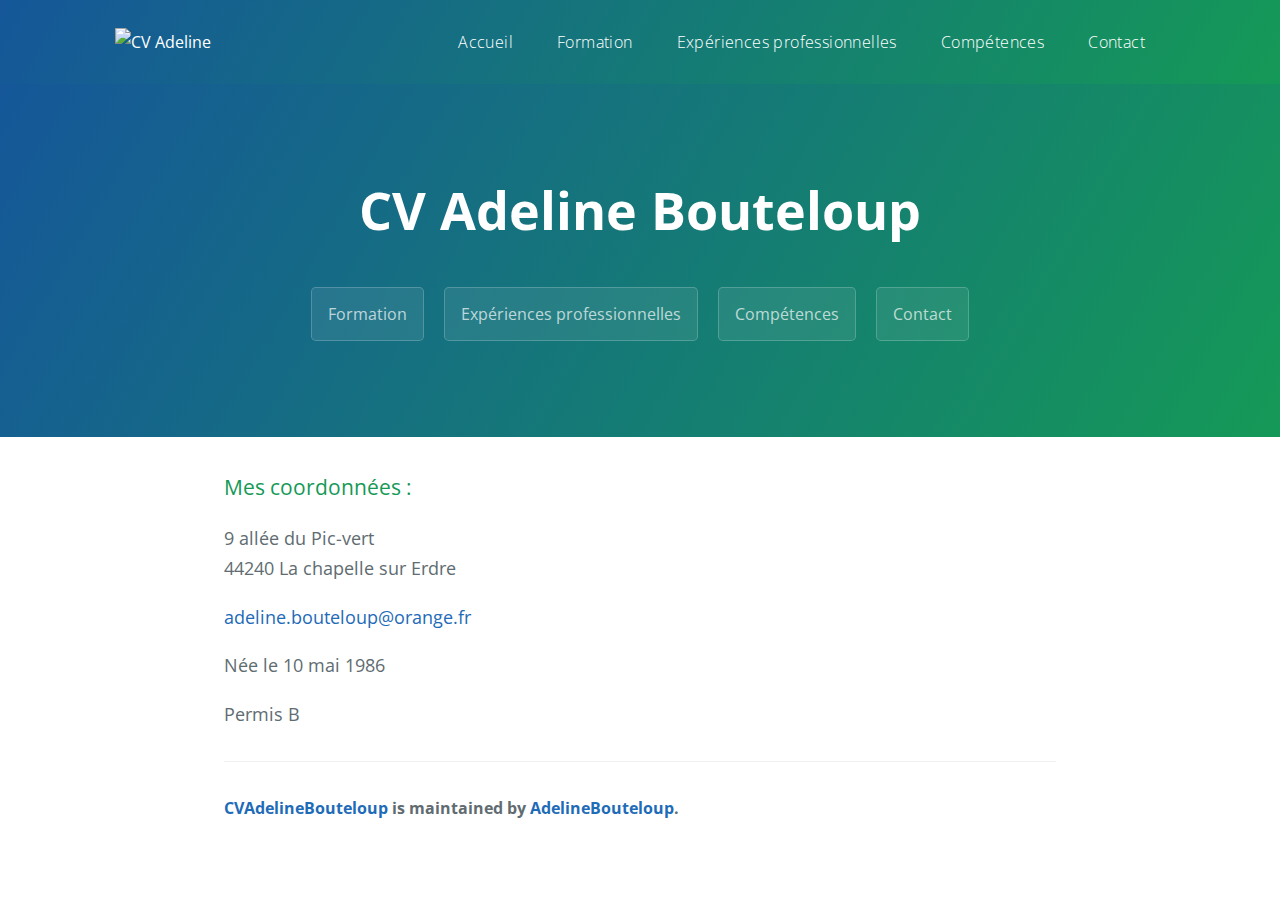
==== index.html @ 58d0fb97 "Update index.html" ====
<!DOCTYPE html>
<html>
  <head>
    <meta charset="UTF-8">
    <title>CV Adeline Bouteloup</title>
    <meta name="viewport" content="width=device-width, initial-scale=1">
    <link rel="stylesheet" type="text/css" href="stylesheets/normalize.css" media="screen">
    <link href='https://fonts.googleapis.com/css?family=Open+Sans:400,700' rel='stylesheet' type='text/css'>
    <link rel="stylesheet" type="text/css" href="stylesheets/stylesheet.css" media="screen">
    <link rel="stylesheet" type="text/css" href="stylesheets/github-light.css" media="screen">
    <header id="header" role="banner" class="main-header">
      <div class="header-inner">
		    <div class="header-logo">
			    <img src="logo.png" alt="CV Adeline" width="150" height="45">
		    </div>
		    <nav class="header-nav">
			    <ul>
				    <li><a href="http://adelinebouteloup.github.io/CVAdelineBouteloup/index.html">Accueil</a></li>
				    <li><a href="http://adelinebouteloup.github.io/CVAdelineBouteloup/formation.html">Formation</a></li>
				    <li><a href="http://adelinebouteloup.github.io/CVAdelineBouteloup/experiences.html">Expériences professionnelles</a></li>
				    <li><a href="http://adelinebouteloup.github.io/CVAdelineBouteloup/competences.html">Compétences</a></li>
				    <li><a href="http://adelinebouteloup.github.io/CVAdelineBouteloup/contact.html">Contact</a></li>
			    </ul>
		    </nav>
	    </div>
    </header>
  </head>
  <body>
    <script src="scripts/main.js"></script>
    <section class="page-header">
      <h1 class="project-name">CV Adeline Bouteloup</h1>
      <h2 class="project-tagline"></h2>
      <a href="http://adelinebouteloup.github.io/CVAdelineBouteloup/formation.html" class="btn">Formation</a>
      <a href="http://adelinebouteloup.github.io/CVAdelineBouteloup/experiences.html" class="btn">Expériences professionnelles</a>
      <a href="http://adelinebouteloup.github.io/CVAdelineBouteloup/competences.html" class="btn">Compétences</a>
      <a href="http://adelinebouteloup.github.io/CVAdelineBouteloup/contact.html" class="btn">Contact</a>
    </section>

    <section class="main-content">
      <h3>
<a id="adeline-bouteloup" class="anchor" href="#adeline-bouteloup" aria-hidden="true"><span aria-hidden="true" class="octicon octicon-link"></span></a>Mes coordonnées : </h3>

<p>9 allée du Pic-vert </br>
44240 La chapelle sur Erdre</p>
<p><a href="mailto:adeline.bouteloup@orange.fr">adeline.bouteloup@orange.fr</a></p>
<p>Née le 10 mai 1986</p>
<p>Permis B</p>


      <footer class="site-footer">
        <span class="site-footer-owner"><a href="https://github.com/AdelineBouteloup/CVAdelineBouteloup">CVAdelineBouteloup</a> is maintained by <a href="https://github.com/AdelineBouteloup">AdelineBouteloup</a>.</span>
      </footer>

    </section>

  
  </body>
</html>
---- stylesheets/stylesheet.css ----
* {
  box-sizing: border-box; }

body {
  padding: 0;
  margin: 0;
  font-family: "Open Sans", "Helvetica Neue", Helvetica, Arial, sans-serif;
  font-size: 16px;
  line-height: 1.75;
  color: #606c71; }
  
ul {
	padding: 0; margin: 0;
}

a {
  color: #1e6bb8;
  text-decoration: none; }
  a:hover {
    text-decoration: underline; }

.btn {
  display: inline-block;
  margin-bottom: 1rem;
  color: rgba(255, 255, 255, 0.7);
  background-color: rgba(255, 255, 255, 0.08);
  border-color: rgba(255, 255, 255, 0.2);
  border-style: solid;
  border-width: 1px;
  border-radius: 0.3rem;
  transition: color 0.2s, background-color 0.2s, border-color 0.2s; }
  .btn + .btn {
    margin-left: 1rem; }

.btn:hover {
  color: rgba(255, 255, 255, 0.8);
  text-decoration: none;
  background-color: rgba(255, 255, 255, 0.2);
  border-color: rgba(255, 255, 255, 0.3); }

@media screen and (min-width: 64em) {
  .btn {
    padding: 0.75rem 1rem; } }

@media screen and (min-width: 42em) and (max-width: 64em) {
  .btn {
    padding: 0.6rem 0.9rem;
    font-size: 0.9rem; } }

@media screen and (max-width: 42em) {
  .btn {
    display: block;
    width: 100%;
    padding: 0.75rem;
    font-size: 0.9rem; }
    .btn + .btn {
      margin-top: 1rem;
      margin-left: 0; } }
      
.main-header {
	color: #fff;
	/* background: #159957; */
	background-image: linear-gradient(120deg, #155799, #159957);
}

.header-inner {
	display: table;
	width: 100%;
	max-width: 1100px;
	margin: 0 auto; /* on centre l'élément */
	padding: 20px 25px; /* on ventile un peu */
}
.header-inner > * {
	display: table-cell;
	vertical-align: middle;
}

/* Alignement du menu */
.header-nav {
	text-align: right;
}
/*
   Faire passer le menu en inline (inline-block, inline-table ou inline-flex) pour le rendre sensible à l'alignement à droite. Ses items aussi sont en inline.
*/
.header-nav ul,
.header-nav li {
	display: inline;
	list-style: none;
}
.header-nav a {
	position: relative;
	display: inline-block;
	padding: 8px 20px;
	vertical-align: middle;
	font-weight: 300; /* entre regular et light */
	letter-spacing: 0.025em;
	color: inherit;
	text-decoration: none;
}

/* Animation du lien */
.header-nav a:after {
	content: "";
	position: absolute;
	bottom: 0; right: 20px; left: 20px;
	height: 2px;
	background-color: #B13C2E;

	/* Préparation de notre animation */
	opacity: 0;
	transform: translateY(5px);
	transition: all .4s;
}
/* Le trait va remonter et apparaitre */
.header-nav a:hover:after,
.header-nav a:focus:after {
	opacity: .6;
	transform: translateY(0);
}

.header-nav a:focus {
	outline: none;
}

.nav-is-stuck .main-header {
	position: fixed;
	top: 0;
	left: 0;
	right: 0;
	box-shadow: 0 1px 4px rgba(0, 0, 0, 0.15);
	animation: stickAnim .3s;
}
 
@keyframes stickAnim {
	0% {
		transform: translateY(-86px);
	}
	100% {
		transform: translateY(0);
	}
}

.page-header {
  color: #fff;
  text-align: center;
  background-color: #159957;
  background-image: linear-gradient(120deg, #155799, #159957); }

@media screen and (min-width: 64em) {
  .page-header {
    padding: 5rem 6rem; } }

@media screen and (min-width: 42em) and (max-width: 64em) {
  .page-header {
    padding: 3rem 4rem; } }

@media screen and (max-width: 42em) {
  .page-header {
    padding: 2rem 1rem; } }

.project-name {
  margin-top: 0;
  margin-bottom: 0.1rem; }

@media screen and (min-width: 64em) {
  .project-name {
    font-size: 3.25rem; } }

@media screen and (min-width: 42em) and (max-width: 64em) {
  .project-name {
    font-size: 2.25rem; } }

@media screen and (max-width: 42em) {
  .project-name {
    font-size: 1.75rem; } }

.project-tagline {
  margin-bottom: 2rem;
  font-weight: normal;
  opacity: 0.7; }

@media screen and (min-width: 64em) {
  .project-tagline {
    font-size: 1.25rem; } }

@media screen and (min-width: 42em) and (max-width: 64em) {
  .project-tagline {
    font-size: 1.15rem; } }

@media screen and (max-width: 42em) {
  .project-tagline {
    font-size: 1rem; } }

.main-content :first-child {
  margin-top: 0; }
.main-content img {
  max-width: 100%; }
.main-content h1, .main-content h2, .main-content h3, .main-content h4, .main-content h5, .main-content h6 {
  margin-top: 2rem;
  margin-bottom: 1rem;
  font-weight: normal;
  color: #159957; }
.main-content p {
  margin-bottom: 1em; }
.main-content code {
  padding: 2px 4px;
  font-family: Consolas, "Liberation Mono", Menlo, Courier, monospace;
  font-size: 0.9rem;
  color: #383e41;
  background-color: #f3f6fa;
  border-radius: 0.3rem; }
.main-content pre {
  padding: 0.8rem;
  margin-top: 0;
  margin-bottom: 1rem;
  font: 1rem Consolas, "Liberation Mono", Menlo, Courier, monospace;
  color: #567482;
  word-wrap: normal;
  background-color: #f3f6fa;
  border: solid 1px #dce6f0;
  border-radius: 0.3rem; }
  .main-content pre > code {
    padding: 0;
    margin: 0;
    font-size: 0.9rem;
    color: #567482;
    word-break: normal;
    white-space: pre;
    background: transparent;
    border: 0; }
.main-content .highlight {
  margin-bottom: 1rem; }
  .main-content .highlight pre {
    margin-bottom: 0;
    word-break: normal; }
.main-content .highlight pre, .main-content pre {
  padding: 0.8rem;
  overflow: auto;
  font-size: 0.9rem;
  line-height: 1.45;
  border-radius: 0.3rem; }
.main-content pre code, .main-content pre tt {
  display: inline;
  max-width: initial;
  padding: 0;
  margin: 0;
  overflow: initial;
  line-height: inherit;
  word-wrap: normal;
  background-color: transparent;
  border: 0; }
  .main-content pre code:before, .main-content pre code:after, .main-content pre tt:before, .main-content pre tt:after {
    content: normal; }
.main-content ul, .main-content ol {
  margin-top: 0; }
.main-content blockquote {
  padding: 0 1rem;
  margin-left: 0;
  color: #819198;
  border-left: 0.3rem solid #dce6f0; }
  .main-content blockquote > :first-child {
    margin-top: 0; }
  .main-content blockquote > :last-child {
    margin-bottom: 0; }
.main-content table {
  display: block;
  width: 100%;
  overflow: auto;
  word-break: normal;
  word-break: keep-all; }
  .main-content table th {
    font-weight: bold; }
  .main-content table th, .main-content table td {
    padding: 0.5rem 1rem;
    border: 1px solid #e9ebec; }
.main-content dl {
  padding: 0; }
  .main-content dl dt {
    padding: 0;
    margin-top: 1rem;
    font-size: 1rem;
    font-weight: bold; }
  .main-content dl dd {
    padding: 0;
    margin-bottom: 1rem; }
.main-content hr {
  height: 2px;
  padding: 0;
  margin: 1rem 0;
  background-color: #eff0f1;
  border: 0; }

@media screen and (min-width: 64em) {
  .main-content {
    max-width: 64rem;
    padding: 2rem 6rem;
    margin: 0 auto;
    font-size: 1.1rem; } }

@media screen and (min-width: 42em) and (max-width: 64em) {
  .main-content {
    padding: 2rem 4rem;
    font-size: 1.1rem; } }

@media screen and (max-width: 42em) {
  .main-content {
    padding: 2rem 1rem;
    font-size: 1rem; } }

.site-footer {
  padding-top: 2rem;
  margin-top: 2rem;
  border-top: solid 1px #eff0f1; }

.site-footer-owner {
  display: block;
  font-weight: bold; }

.site-footer-credits {
  color: #819198; }

@media screen and (min-width: 64em) {
  .site-footer {
    font-size: 1rem; } }

@media screen and (min-width: 42em) and (max-width: 64em) {
  .site-footer {
    font-size: 1rem; } }

@media screen and (max-width: 42em) {
  .site-footer {
    font-size: 0.9rem; } }
---- stylesheets/github-light.css ----
/*
The MIT License (MIT)

Copyright (c) 2015 GitHub, Inc.

Permission is hereby granted, free of charge, to any person obtaining a copy
of this software and associated documentation files (the "Software"), to deal
in the Software without restriction, including without limitation the rights
to use, copy, modify, merge, publish, distribute, sublicense, and/or sell
copies of the Software, and to permit persons to whom the Software is
furnished to do so, subject to the following conditions:

The above copyright notice and this permission notice shall be included in all
copies or substantial portions of the Software.

THE SOFTWARE IS PROVIDED "AS IS", WITHOUT WARRANTY OF ANY KIND, EXPRESS OR
IMPLIED, INCLUDING BUT NOT LIMITED TO THE WARRANTIES OF MERCHANTABILITY,
FITNESS FOR A PARTICULAR PURPOSE AND NONINFRINGEMENT. IN NO EVENT SHALL THE
AUTHORS OR COPYRIGHT HOLDERS BE LIABLE FOR ANY CLAIM, DAMAGES OR OTHER
LIABILITY, WHETHER IN AN ACTION OF CONTRACT, TORT OR OTHERWISE, ARISING FROM,
OUT OF OR IN CONNECTION WITH THE SOFTWARE OR THE USE OR OTHER DEALINGS IN THE
SOFTWARE.

*/

.pl-c /* comment */ {
  color: #969896;
}

.pl-c1      /* constant, markup.raw, meta.diff.header, meta.module-reference, meta.property-name, support, support.constant, support.variable, variable.other.constant */,
.pl-s .pl-v /* string variable */ {
  color: #0086b3;
}

.pl-e  /* entity */,
.pl-en /* entity.name */ {
  color: #795da3;
}

.pl-s .pl-s1 /* string source */,
.pl-smi      /* storage.modifier.import, storage.modifier.package, storage.type.java, variable.other, variable.parameter.function */ {
  color: #333;
}

.pl-ent /* entity.name.tag */ {
  color: #63a35c;
}

.pl-k /* keyword, storage, storage.type */ {
  color: #a71d5d;
}

.pl-pds              /* punctuation.definition.string, string.regexp.character-class */,
.pl-s                /* string */,
.pl-s .pl-pse .pl-s1 /* string punctuation.section.embedded source */,
.pl-sr               /* string.regexp */,
.pl-sr .pl-cce       /* string.regexp constant.character.escape */,
.pl-sr .pl-sra       /* string.regexp string.regexp.arbitrary-repitition */,
.pl-sr .pl-sre       /* string.regexp source.ruby.embedded */ {
  color: #183691;
}

.pl-v /* variable */ {
  color: #ed6a43;
}

.pl-id /* invalid.deprecated */ {
  color: #b52a1d;
}

.pl-ii /* invalid.illegal */ {
  background-color: #b52a1d;
  color: #f8f8f8;
}

.pl-sr .pl-cce /* string.regexp constant.character.escape */ {
  color: #63a35c;
  font-weight: bold;
}

.pl-ml /* markup.list */ {
  color: #693a17;
}

.pl-mh        /* markup.heading */,
.pl-mh .pl-en /* markup.heading entity.name */,
.pl-ms        /* meta.separator */ {
  color: #1d3e81;
  font-weight: bold;
}

.pl-mq /* markup.quote */ {
  color: #008080;
}

.pl-mi /* markup.italic */ {
  color: #333;
  font-style: italic;
}

.pl-mb /* markup.bold */ {
  color: #333;
  font-weight: bold;
}

.pl-md /* markup.deleted, meta.diff.header.from-file */ {
  background-color: #ffecec;
  color: #bd2c00;
}

.pl-mi1 /* markup.inserted, meta.diff.header.to-file */ {
  background-color: #eaffea;
  color: #55a532;
}

.pl-mdr /* meta.diff.range */ {
  color: #795da3;
  font-weight: bold;
}

.pl-mo /* meta.output */ {
  color: #1d3e81;
}
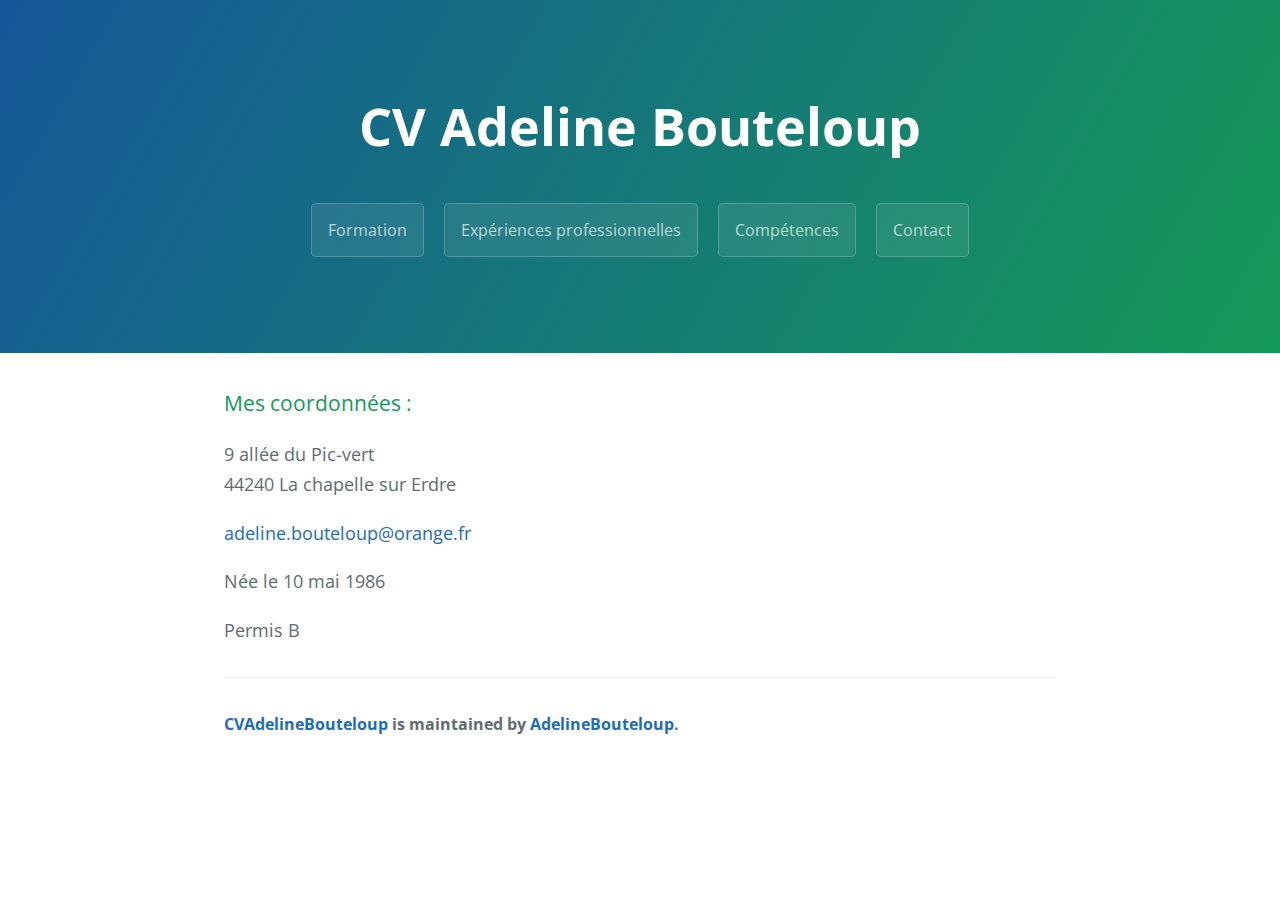
==== commit 7f769c37: "Update index.html" ====
--- a/index.html
+++ b/index.html
@@ -8,23 +8,8 @@
     <link href='https://fonts.googleapis.com/css?family=Open+Sans:400,700' rel='stylesheet' type='text/css'>
     <link rel="stylesheet" type="text/css" href="stylesheets/stylesheet.css" media="screen">
     <link rel="stylesheet" type="text/css" href="stylesheets/github-light.css" media="screen">
-    <header id="header" role="banner" class="main-header">
-      <div class="header-inner">
-		    <div class="header-logo">
-			    <img src="logo.png" alt="CV Adeline" width="150" height="45">
-		    </div>
-		    <nav class="header-nav">
-			    <ul>
-				    <li><a href="http://adelinebouteloup.github.io/CVAdelineBouteloup/index.html">Accueil</a></li>
-				    <li><a href="http://adelinebouteloup.github.io/CVAdelineBouteloup/formation.html">Formation</a></li>
-				    <li><a href="http://adelinebouteloup.github.io/CVAdelineBouteloup/experiences.html">Expériences professionnelles</a></li>
-				    <li><a href="http://adelinebouteloup.github.io/CVAdelineBouteloup/competences.html">Compétences</a></li>
-				    <li><a href="http://adelinebouteloup.github.io/CVAdelineBouteloup/contact.html">Contact</a></li>
-			    </ul>
-		    </nav>
-	    </div>
-    </header>
   </head>
+  
   <body>
     <script src="scripts/main.js"></script>
     <section class="page-header">
@@ -35,7 +20,7 @@
       <a href="http://adelinebouteloup.github.io/CVAdelineBouteloup/competences.html" class="btn">Compétences</a>
       <a href="http://adelinebouteloup.github.io/CVAdelineBouteloup/contact.html" class="btn">Contact</a>
     </section>
-
+    
     <section class="main-content">
       <h3>
 <a id="adeline-bouteloup" class="anchor" href="#adeline-bouteloup" aria-hidden="true"><span aria-hidden="true" class="octicon octicon-link"></span></a>Mes coordonnées : </h3>
@@ -46,13 +31,9 @@
 <p>Née le 10 mai 1986</p>
 <p>Permis B</p>
 
-
       <footer class="site-footer">
         <span class="site-footer-owner"><a href="https://github.com/AdelineBouteloup/CVAdelineBouteloup">CVAdelineBouteloup</a> is maintained by <a href="https://github.com/AdelineBouteloup">AdelineBouteloup</a>.</span>
       </footer>
-
     </section>
-
-  
   </body>
 </html>
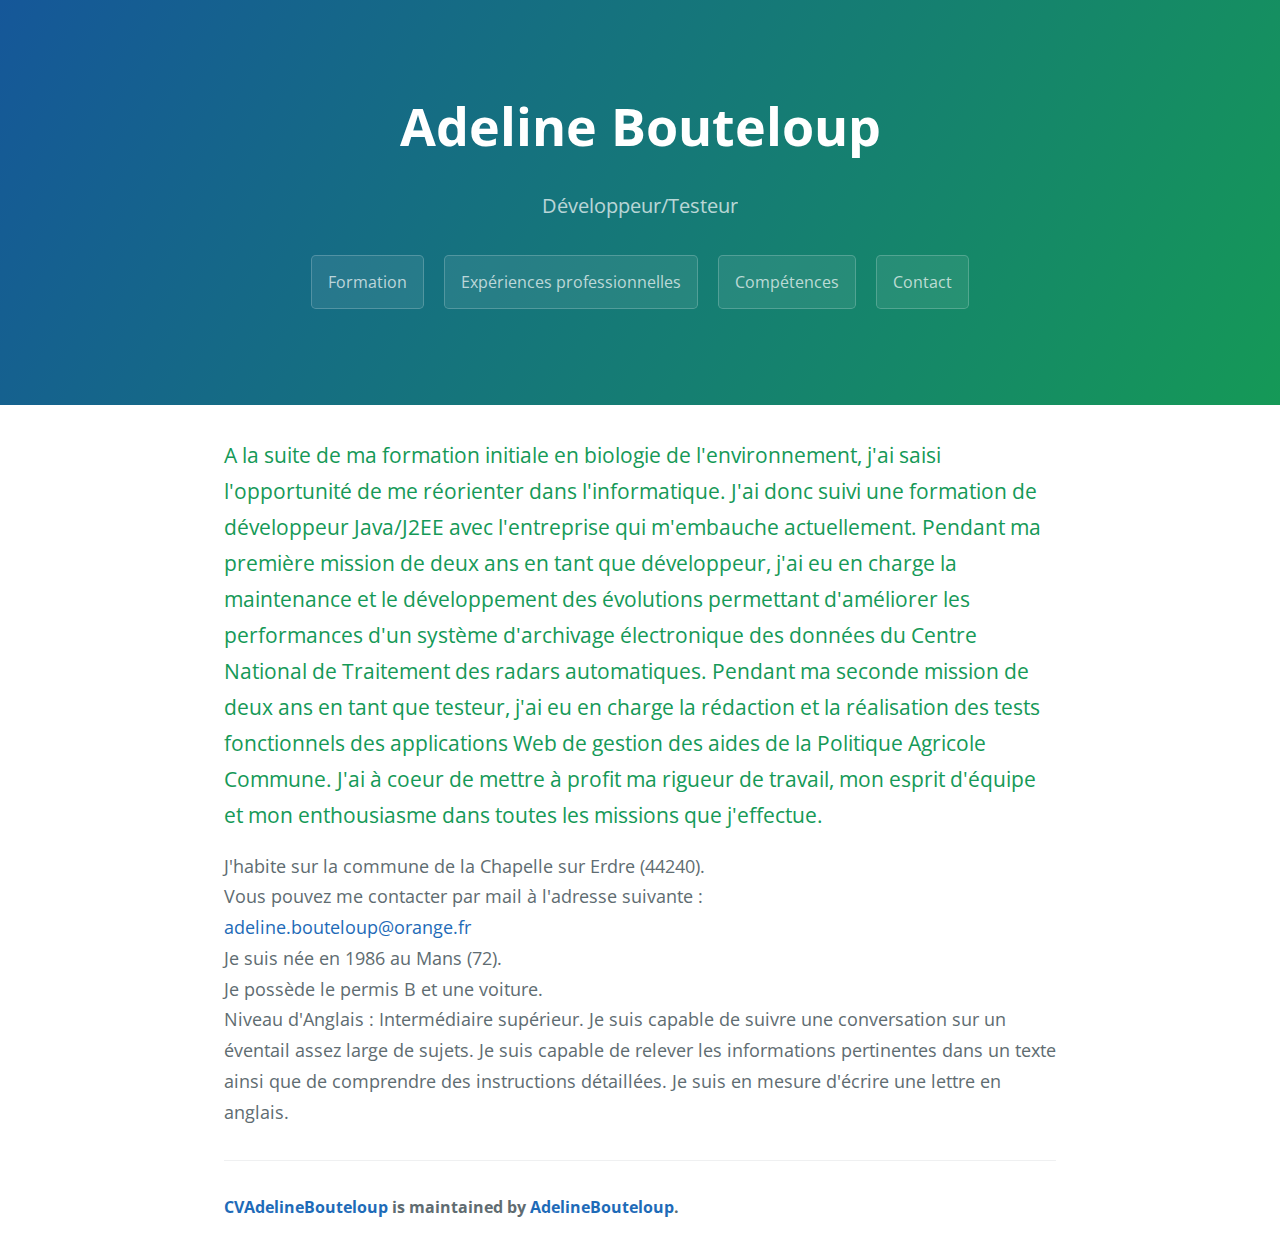
==== commit 8b38117d: "Update index.html" ====
--- a/index.html
+++ b/index.html
@@ -11,10 +11,10 @@
   </head>
   
   <body>
-    <script src="scripts/main.js"></script>
+    <script src="main.js"></script>
     <section class="page-header">
-      <h1 class="project-name">CV Adeline Bouteloup</h1>
-      <h2 class="project-tagline"></h2>
+      <h1 class="project-name">Adeline Bouteloup</h1>
+      <h2 class="project-tagline">Développeur/Testeur</h2>
       <a href="http://adelinebouteloup.github.io/CVAdelineBouteloup/formation.html" class="btn">Formation</a>
       <a href="http://adelinebouteloup.github.io/CVAdelineBouteloup/experiences.html" class="btn">Expériences professionnelles</a>
       <a href="http://adelinebouteloup.github.io/CVAdelineBouteloup/competences.html" class="btn">Compétences</a>
@@ -22,14 +22,23 @@
     </section>
     
     <section class="main-content">
-      <h3>
-<a id="adeline-bouteloup" class="anchor" href="#adeline-bouteloup" aria-hidden="true"><span aria-hidden="true" class="octicon octicon-link"></span></a>Mes coordonnées : </h3>
+      <h3>A la suite de ma formation initiale en biologie de l'environnement, j'ai saisi l'opportunité de me réorienter dans l'informatique.
+      J'ai donc suivi une formation de développeur Java/J2EE avec l'entreprise qui m'embauche actuellement. 
+      Pendant ma première mission de deux ans en tant que développeur, j'ai eu en charge la maintenance et le développement des évolutions permettant
+      d'améliorer les performances d'un système d'archivage électronique des données du Centre National de Traitement des radars automatiques.
+      Pendant ma seconde mission de deux ans en tant que testeur, j'ai eu en charge la rédaction et la réalisation des tests fonctionnels des applications Web
+      de gestion des aides de la Politique Agricole Commune.
+      J'ai à coeur de mettre à profit ma rigueur de travail, mon esprit d'équipe et mon enthousiasme dans toutes les missions que j'effectue.
+      </h3>
 
-<p>9 allée du Pic-vert </br>
-44240 La chapelle sur Erdre</p>
-<p><a href="mailto:adeline.bouteloup@orange.fr">adeline.bouteloup@orange.fr</a></p>
-<p>Née le 10 mai 1986</p>
-<p>Permis B</p>
+      <p>J'habite sur la commune de la Chapelle sur Erdre (44240).</br>
+      Vous pouvez me contacter par mail à l'adresse suivante :</br>
+      <a href="mailto:adeline.bouteloup@orange.fr">adeline.bouteloup@orange.fr</a></br>
+      Je suis née en 1986 au Mans (72).</br>
+      Je possède le permis B et une voiture.</br>
+      Niveau d'Anglais : Intermédiaire supérieur. Je suis capable de suivre une conversation sur un éventail assez large de sujets. Je suis capable de relever les informations pertinentes dans un texte ainsi que de comprendre des instructions détaillées.
+      Je suis en mesure d'écrire une lettre en anglais.
+      </p>
 
       <footer class="site-footer">
         <span class="site-footer-owner"><a href="https://github.com/AdelineBouteloup/CVAdelineBouteloup">CVAdelineBouteloup</a> is maintained by <a href="https://github.com/AdelineBouteloup">AdelineBouteloup</a>.</span>
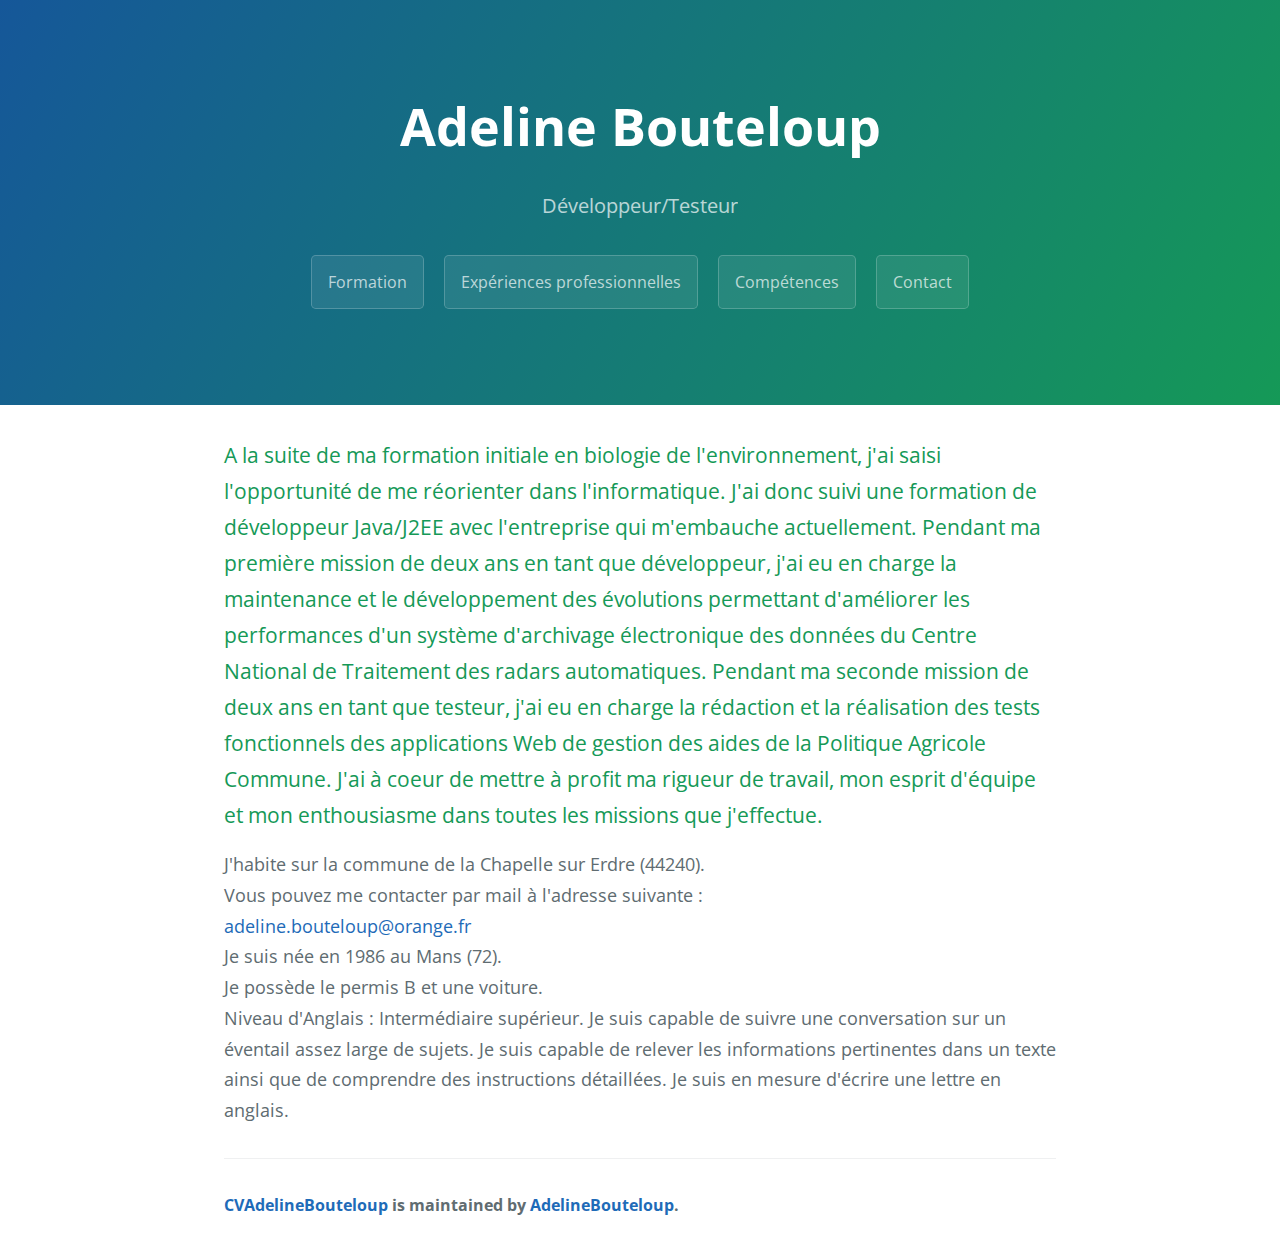
==== commit b09bcb93: "Update index.html" ====
--- a/index.html
+++ b/index.html
@@ -31,14 +31,14 @@
       J'ai à coeur de mettre à profit ma rigueur de travail, mon esprit d'équipe et mon enthousiasme dans toutes les missions que j'effectue.
       </h3>
 
-      <p>J'habite sur la commune de la Chapelle sur Erdre (44240).</br>
+      </h4>J'habite sur la commune de la Chapelle sur Erdre (44240).</br>
       Vous pouvez me contacter par mail à l'adresse suivante :</br>
       <a href="mailto:adeline.bouteloup@orange.fr">adeline.bouteloup@orange.fr</a></br>
       Je suis née en 1986 au Mans (72).</br>
       Je possède le permis B et une voiture.</br>
       Niveau d'Anglais : Intermédiaire supérieur. Je suis capable de suivre une conversation sur un éventail assez large de sujets. Je suis capable de relever les informations pertinentes dans un texte ainsi que de comprendre des instructions détaillées.
       Je suis en mesure d'écrire une lettre en anglais.
-      </p>
+      </h4>
 
       <footer class="site-footer">
         <span class="site-footer-owner"><a href="https://github.com/AdelineBouteloup/CVAdelineBouteloup">CVAdelineBouteloup</a> is maintained by <a href="https://github.com/AdelineBouteloup">AdelineBouteloup</a>.</span>
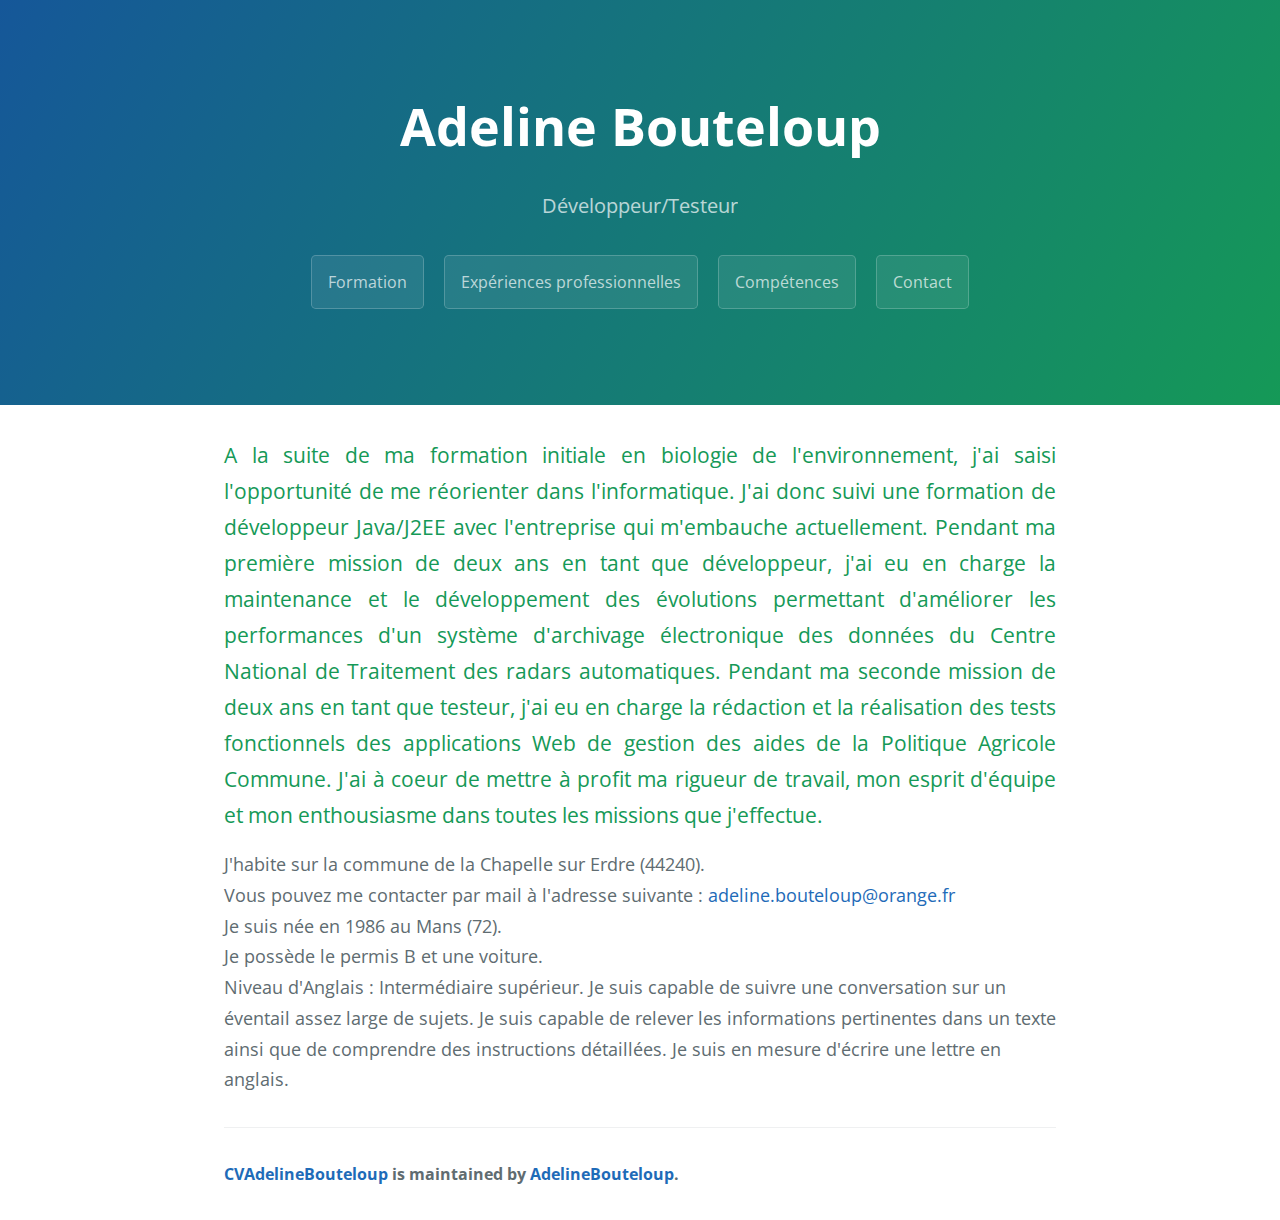
==== commit f830312b: "Update index.html" ====
--- a/index.html
+++ b/index.html
@@ -32,8 +32,7 @@
       </h3>
 
       </h4>J'habite sur la commune de la Chapelle sur Erdre (44240).</br>
-      Vous pouvez me contacter par mail à l'adresse suivante :</br>
-      <a href="mailto:adeline.bouteloup@orange.fr">adeline.bouteloup@orange.fr</a></br>
+      Vous pouvez me contacter par mail à l'adresse suivante :<a href="mailto:adeline.bouteloup@orange.fr"> adeline.bouteloup@orange.fr</a></br>
       Je suis née en 1986 au Mans (72).</br>
       Je possède le permis B et une voiture.</br>
       Niveau d'Anglais : Intermédiaire supérieur. Je suis capable de suivre une conversation sur un éventail assez large de sujets. Je suis capable de relever les informations pertinentes dans un texte ainsi que de comprendre des instructions détaillées.
--- a/stylesheets/stylesheet.css
+++ b/stylesheets/stylesheet.css
@@ -59,7 +59,6 @@
       
 .main-header {
 	color: #fff;
-	/* background: #159957; */
 	background-image: linear-gradient(120deg, #155799, #159957);
 }
 
@@ -185,7 +184,7 @@
 
 @media screen and (min-width: 42em) and (max-width: 64em) {
   .project-tagline {
-    font-size: 1.15rem; } }
+    /*font-size: 1.15rem;*/ } }
 
 @media screen and (max-width: 42em) {
   .project-tagline {
@@ -195,11 +194,18 @@
   margin-top: 0; }
 .main-content img {
   max-width: 100%; }
-.main-content h1, .main-content h2, .main-content h3, .main-content h4, .main-content h5, .main-content h6 {
+.main-content h1, .main-content h2, .main-content h4, .main-content h5, .main-content h6 {
   margin-top: 2rem;
   margin-bottom: 1rem;
   font-weight: normal;
   color: #159957; }
+.main-content h3 {
+  margin-top: 2rem;
+  margin-bottom: 1rem;
+  font-weight: normal;
+  color: #159957;
+  text-align: justify;
+}
 .main-content p {
   margin-bottom: 1em; }
 .main-content code {
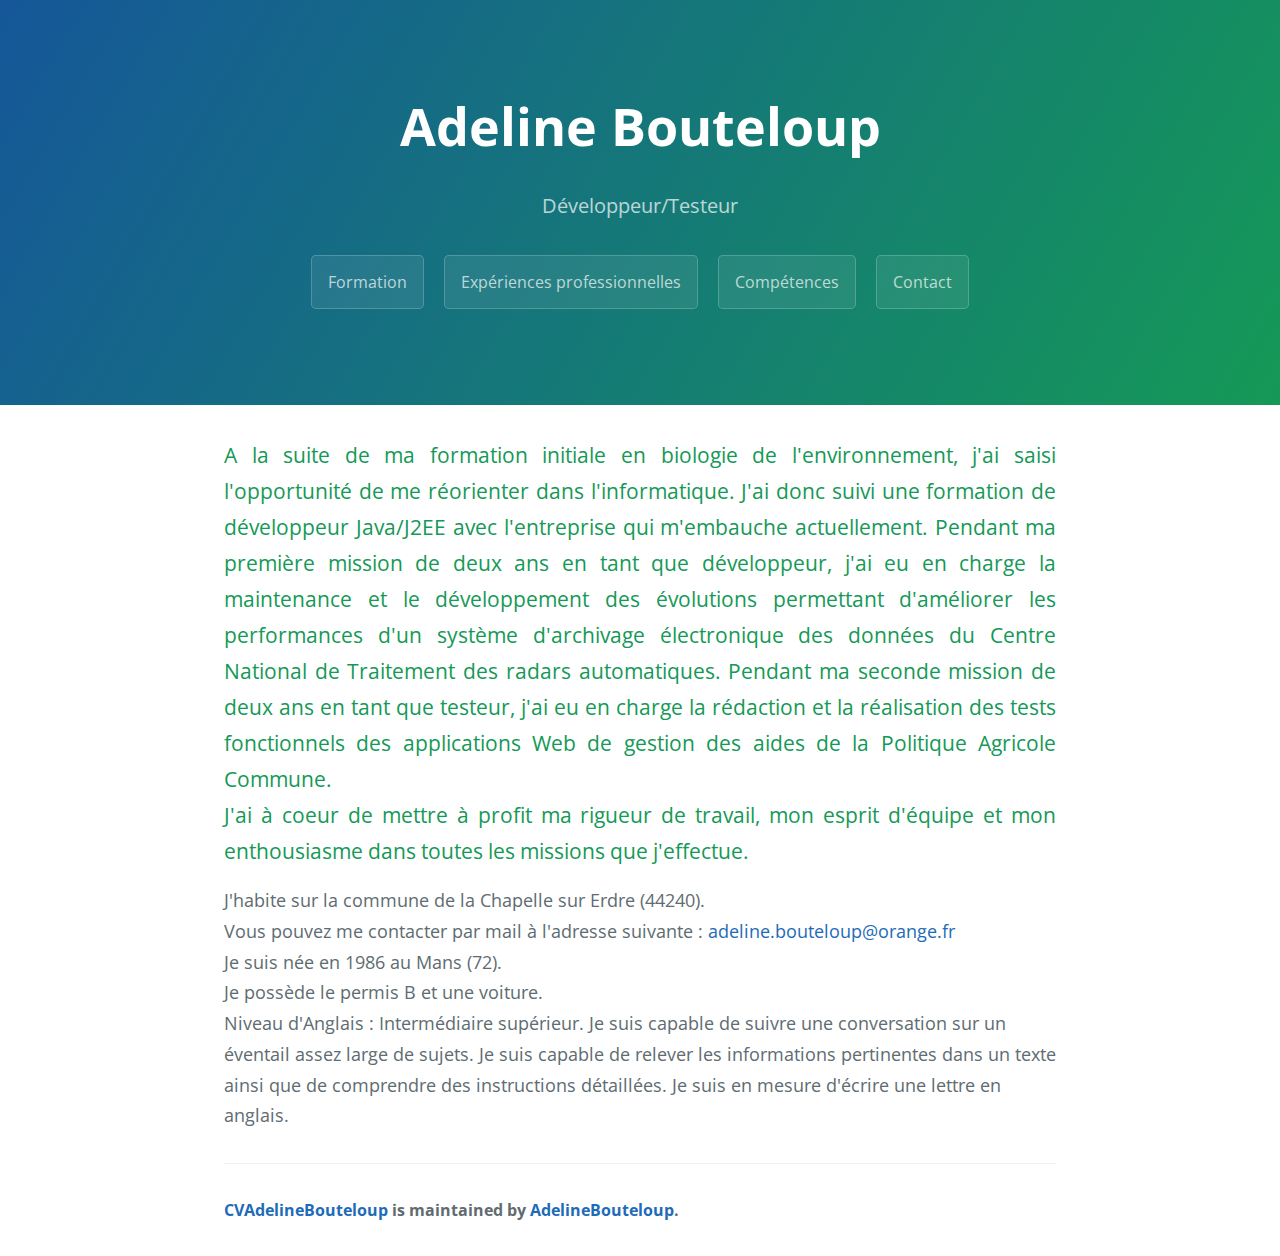
==== commit b7aef10b: "Update index.html" ====
--- a/index.html
+++ b/index.html
@@ -11,7 +11,6 @@
   </head>
   
   <body>
-    <script src="main.js"></script>
     <section class="page-header">
       <h1 class="project-name">Adeline Bouteloup</h1>
       <h2 class="project-tagline">Développeur/Testeur</h2>
@@ -27,7 +26,7 @@
       Pendant ma première mission de deux ans en tant que développeur, j'ai eu en charge la maintenance et le développement des évolutions permettant
       d'améliorer les performances d'un système d'archivage électronique des données du Centre National de Traitement des radars automatiques.
       Pendant ma seconde mission de deux ans en tant que testeur, j'ai eu en charge la rédaction et la réalisation des tests fonctionnels des applications Web
-      de gestion des aides de la Politique Agricole Commune.
+      de gestion des aides de la Politique Agricole Commune.</br>
       J'ai à coeur de mettre à profit ma rigueur de travail, mon esprit d'équipe et mon enthousiasme dans toutes les missions que j'effectue.
       </h3>
 
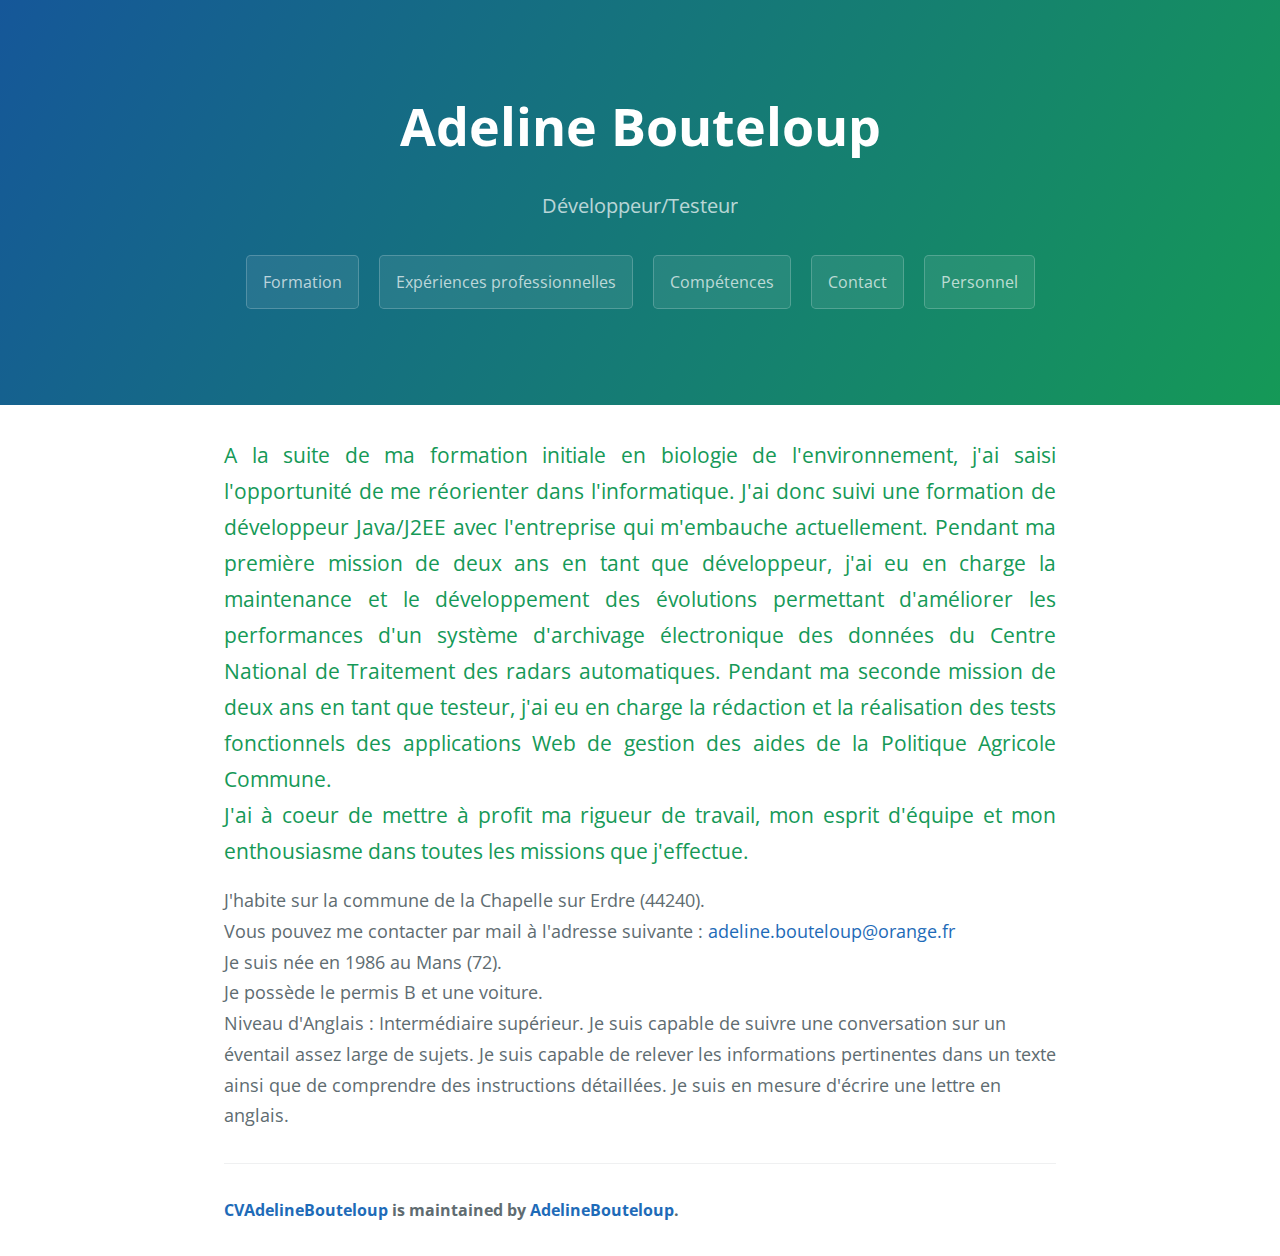
==== commit dc333536: "Update index.html" ====
--- a/index.html
+++ b/index.html
@@ -18,6 +18,7 @@
       <a href="http://adelinebouteloup.github.io/CVAdelineBouteloup/experiences.html" class="btn">Expériences professionnelles</a>
       <a href="http://adelinebouteloup.github.io/CVAdelineBouteloup/competences.html" class="btn">Compétences</a>
       <a href="http://adelinebouteloup.github.io/CVAdelineBouteloup/contact.html" class="btn">Contact</a>
+      <a href="http://adelinebouteloup.github.io/CVAdelineBouteloup/perso.html" class="btn">Personnel</a>
     </section>
     
     <section class="main-content">
